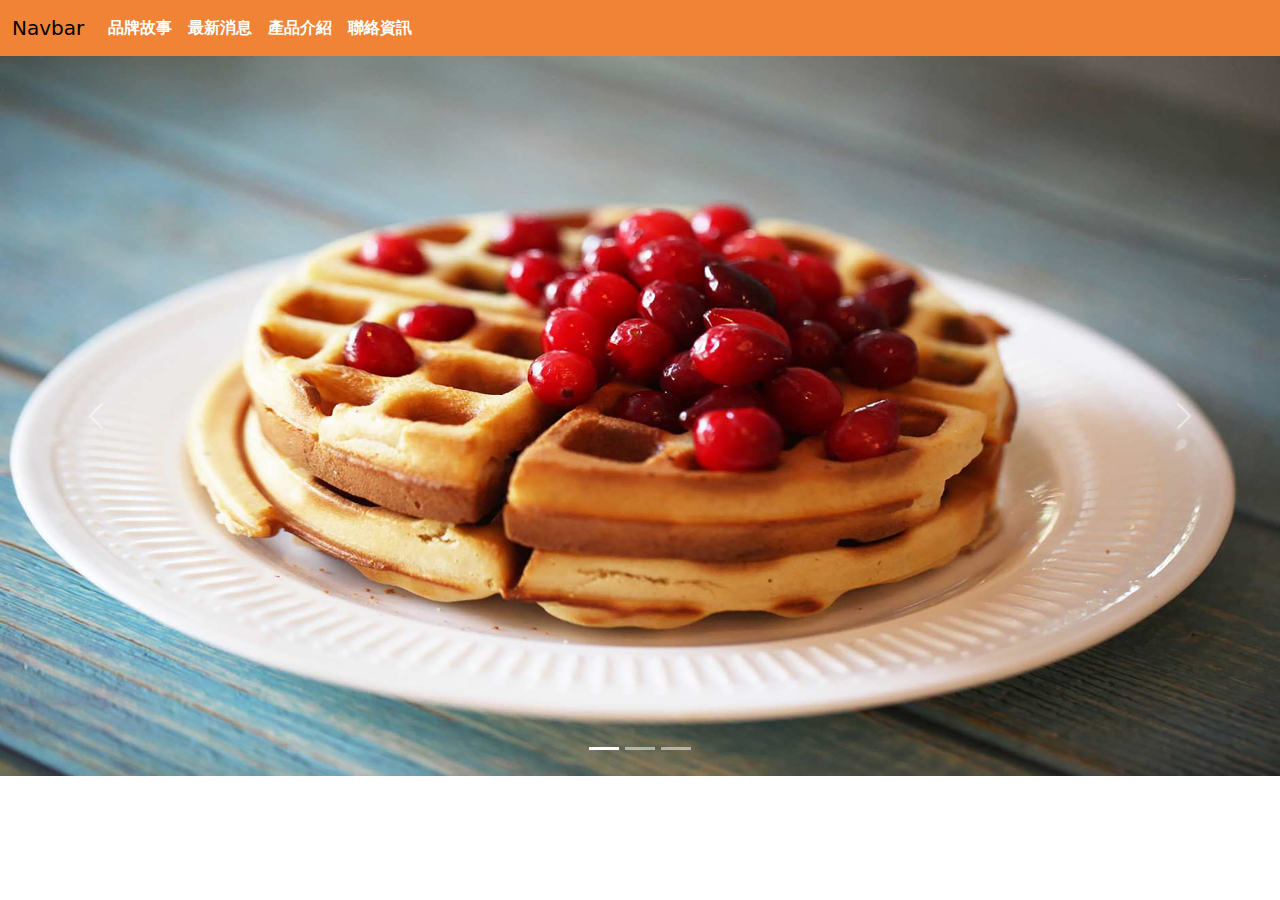
==== index.html @ 56c2cc4d "add jpg png html css" ====
<!DOCTYPE html>
<html lang="en">
  <head>
    <meta charset="UTF-8" />
    <meta name="viewport" content="width=device-width, initial-scale=1.0" />
    <title>Document</title>
    <link
      href="https://cdn.jsdelivr.net/npm/bootstrap@5.3.3/dist/css/bootstrap.min.css"
      rel="stylesheet"
      integrity="sha384-QWTKZyjpPEjISv5WaRU9OFeRpok6YctnYmDr5pNlyT2bRjXh0JMhjY6hW+ALEwIH"
      crossorigin="anonymous"
    />
    <script
      src="https://cdn.jsdelivr.net/npm/bootstrap@5.3.3/dist/js/bootstrap.bundle.min.js"
      integrity="sha384-YvpcrYf0tY3lHB60NNkmXc5s9fDVZLESaAA55NDzOxhy9GkcIdslK1eN7N6jIeHz"
      crossorigin="anonymous"
    ></script>
    <link href="./css/main.css" rel="stylesheet" />
  </head>
  <body>
    <nav class="navbar navbar-expand-lg bg-body-tertiary">
      <div class="container-fluid">
        <a class="navbar-brand" href="#">Navbar</a>
        <button
          class="navbar-toggler"
          type="button"
          data-bs-toggle="collapse"
          data-bs-target="#navbarNavAltMarkup"
          aria-controls="navbarNavAltMarkup"
          aria-expanded="false"
          aria-label="Toggle navigation"
        >
          <span class="navbar-toggler-icon"></span>
        </button>
        <div class="collapse navbar-collapse" id="navbarNavAltMarkup">
          <div class="navbar-nav">
            <a class="nav-link active" aria-current="page">品牌故事</a>
            <a class="nav-link active" aria-current="page">最新消息</a>
            <a class="nav-link active" aria-current="page">產品介紹</a>
            <a class="nav-link active" aria-current="page">聯絡資訊</a>
          </div>
        </div>
      </div>
    </nav>
    <div id="carouselExampleIndicators" class="carousel slide">
      <div class="carousel-indicators">
        <button
          type="button"
          data-bs-target="#carouselExampleIndicators"
          data-bs-slide-to="0"
          class="active"
          aria-current="true"
          aria-label="Slide 1"
        ></button>
        <button
          type="button"
          data-bs-target="#carouselExampleIndicators"
          data-bs-slide-to="1"
          aria-label="Slide 2"
        ></button>
        <button
          type="button"
          data-bs-target="#carouselExampleIndicators"
          data-bs-slide-to="2"
          aria-label="Slide 3"
        ></button>
      </div>
      <div class="carousel-inner">
        <div class="carousel-item active">
          <img src="./img/01.jpg" class="d-block w-100" alt="..." />
        </div>
        <div class="carousel-item">
          <img src="./img/02.jpg" class="d-block w-100" alt="..." />
        </div>
        <div class="carousel-item">
          <img src="./img/03.jpg" class="d-block w-100" alt="..." />
        </div>
      </div>
      <button
        class="carousel-control-prev"
        type="button"
        data-bs-target="#carouselExampleIndicators"
        data-bs-slide="prev"
      >
        <span class="carousel-control-prev-icon" aria-hidden="true"></span>
        <span class="visually-hidden">Previous</span>
      </button>
      <button
        class="carousel-control-next"
        type="button"
        data-bs-target="#carouselExampleIndicators"
        data-bs-slide="next"
      >
        <span class="carousel-control-next-icon" aria-hidden="true"></span>
        <span class="visually-hidden">Next</span>
      </button>
    </div>
  </body>
</html>
---- css/main.css ----
.bg-body-tertiary {
  background-color: #f08336 !important;
}
.nav-link {
  color: #ffffff !important;
  font-weight: bold !important;
}
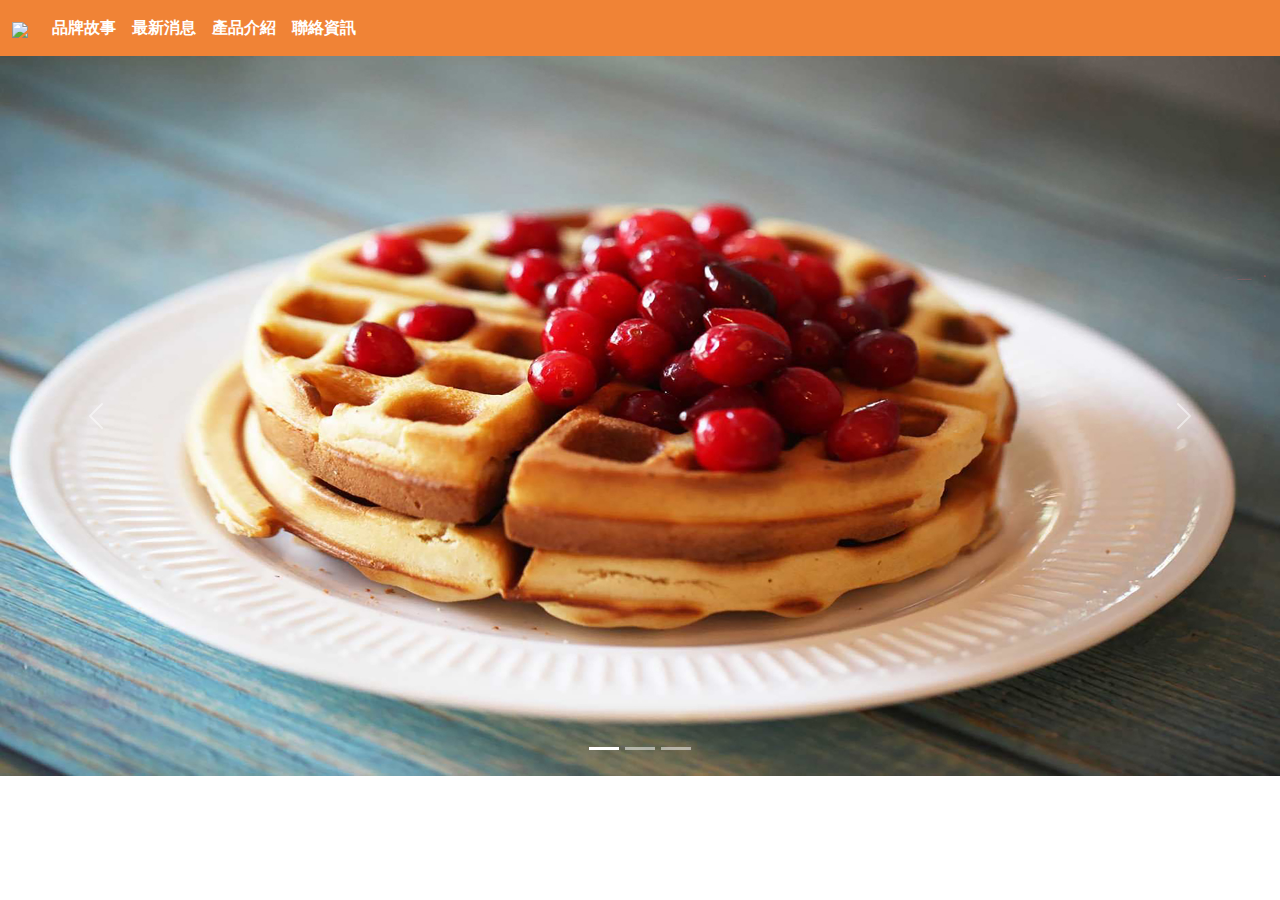
==== commit e8fe59ac: "update html" ====
--- a/index.html
+++ b/index.html
@@ -3,7 +3,7 @@
   <head>
     <meta charset="UTF-8" />
     <meta name="viewport" content="width=device-width, initial-scale=1.0" />
-    <title>Document</title>
+    <title>FuwaFuwa舒芙蕾</title>
     <link
       href="https://cdn.jsdelivr.net/npm/bootstrap@5.3.3/dist/css/bootstrap.min.css"
       rel="stylesheet"
@@ -20,7 +20,7 @@
   <body>
     <nav class="navbar navbar-expand-lg bg-body-tertiary">
       <div class="container-fluid">
-        <a class="navbar-brand" href="#">Navbar</a>
+        <a class="navbar-brand" href="#"><img src="./img/logo.png" /></a>
         <button
           class="navbar-toggler"
           type="button"
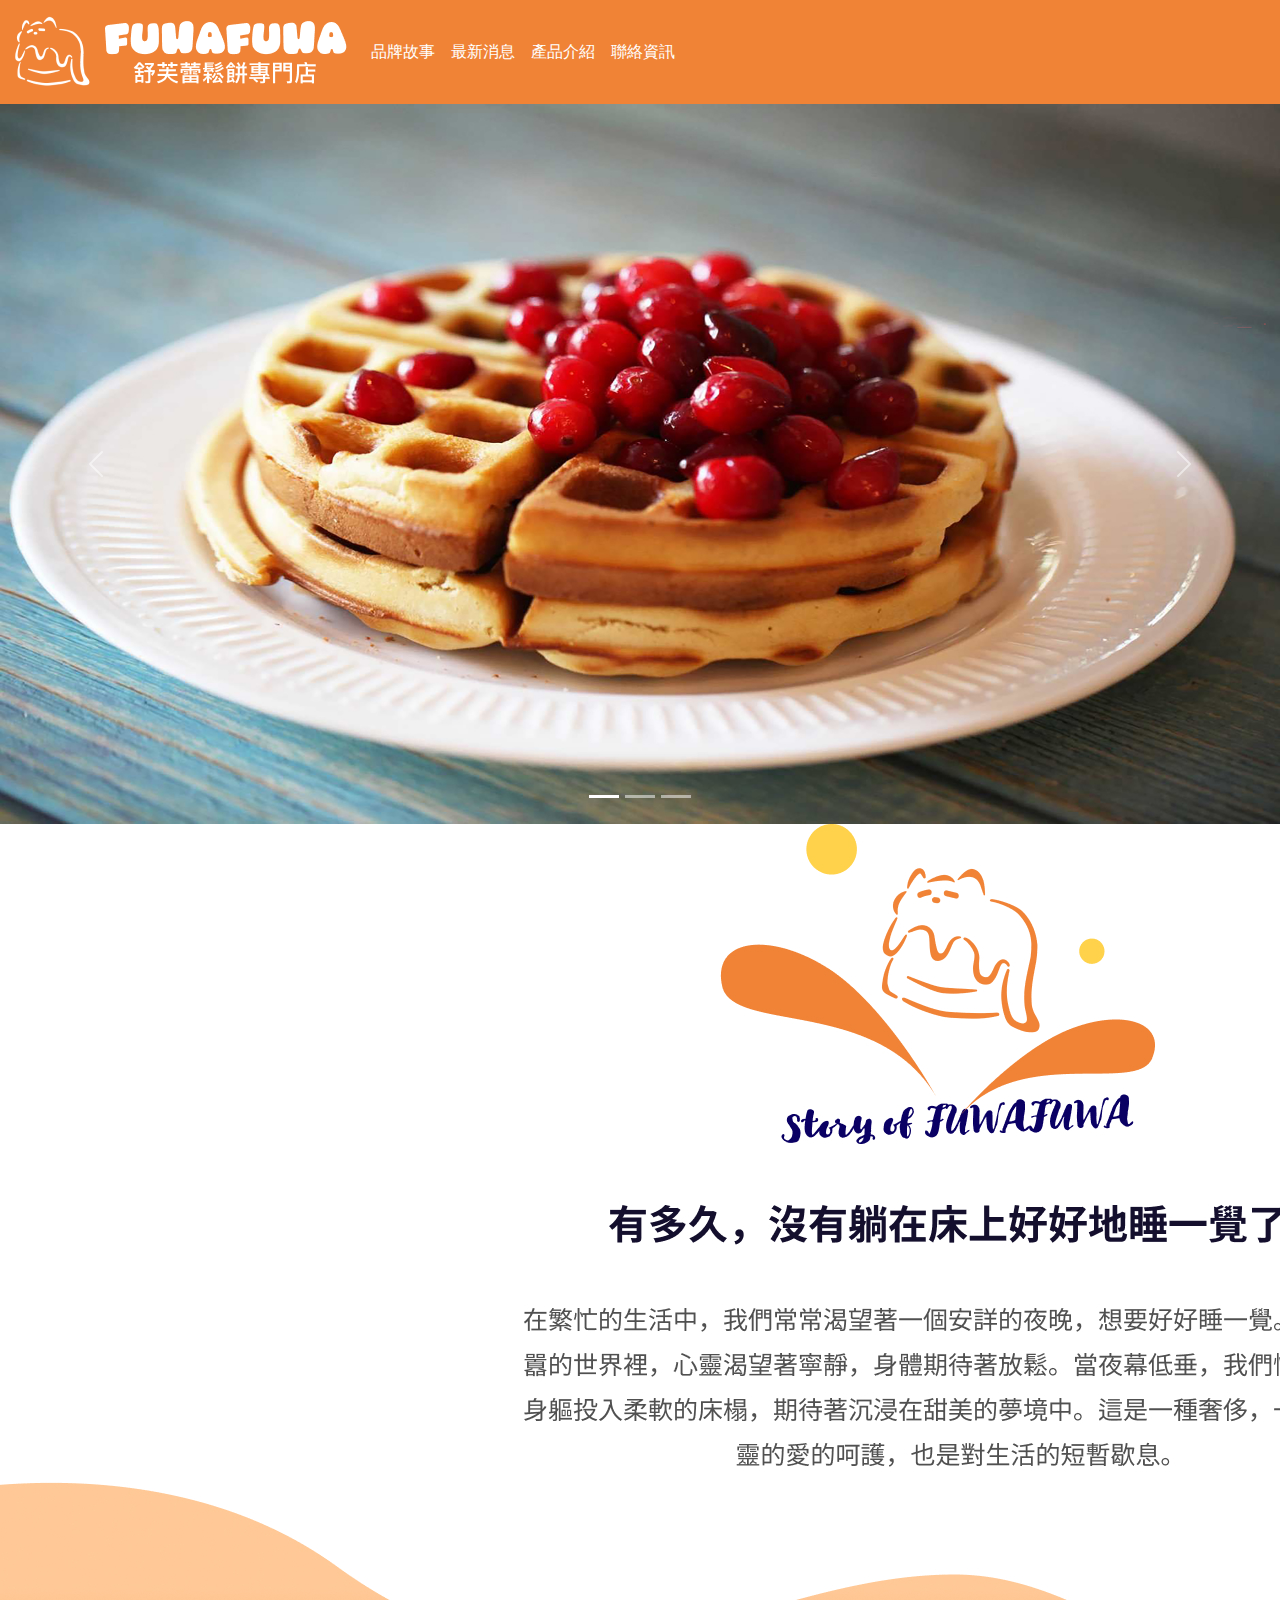
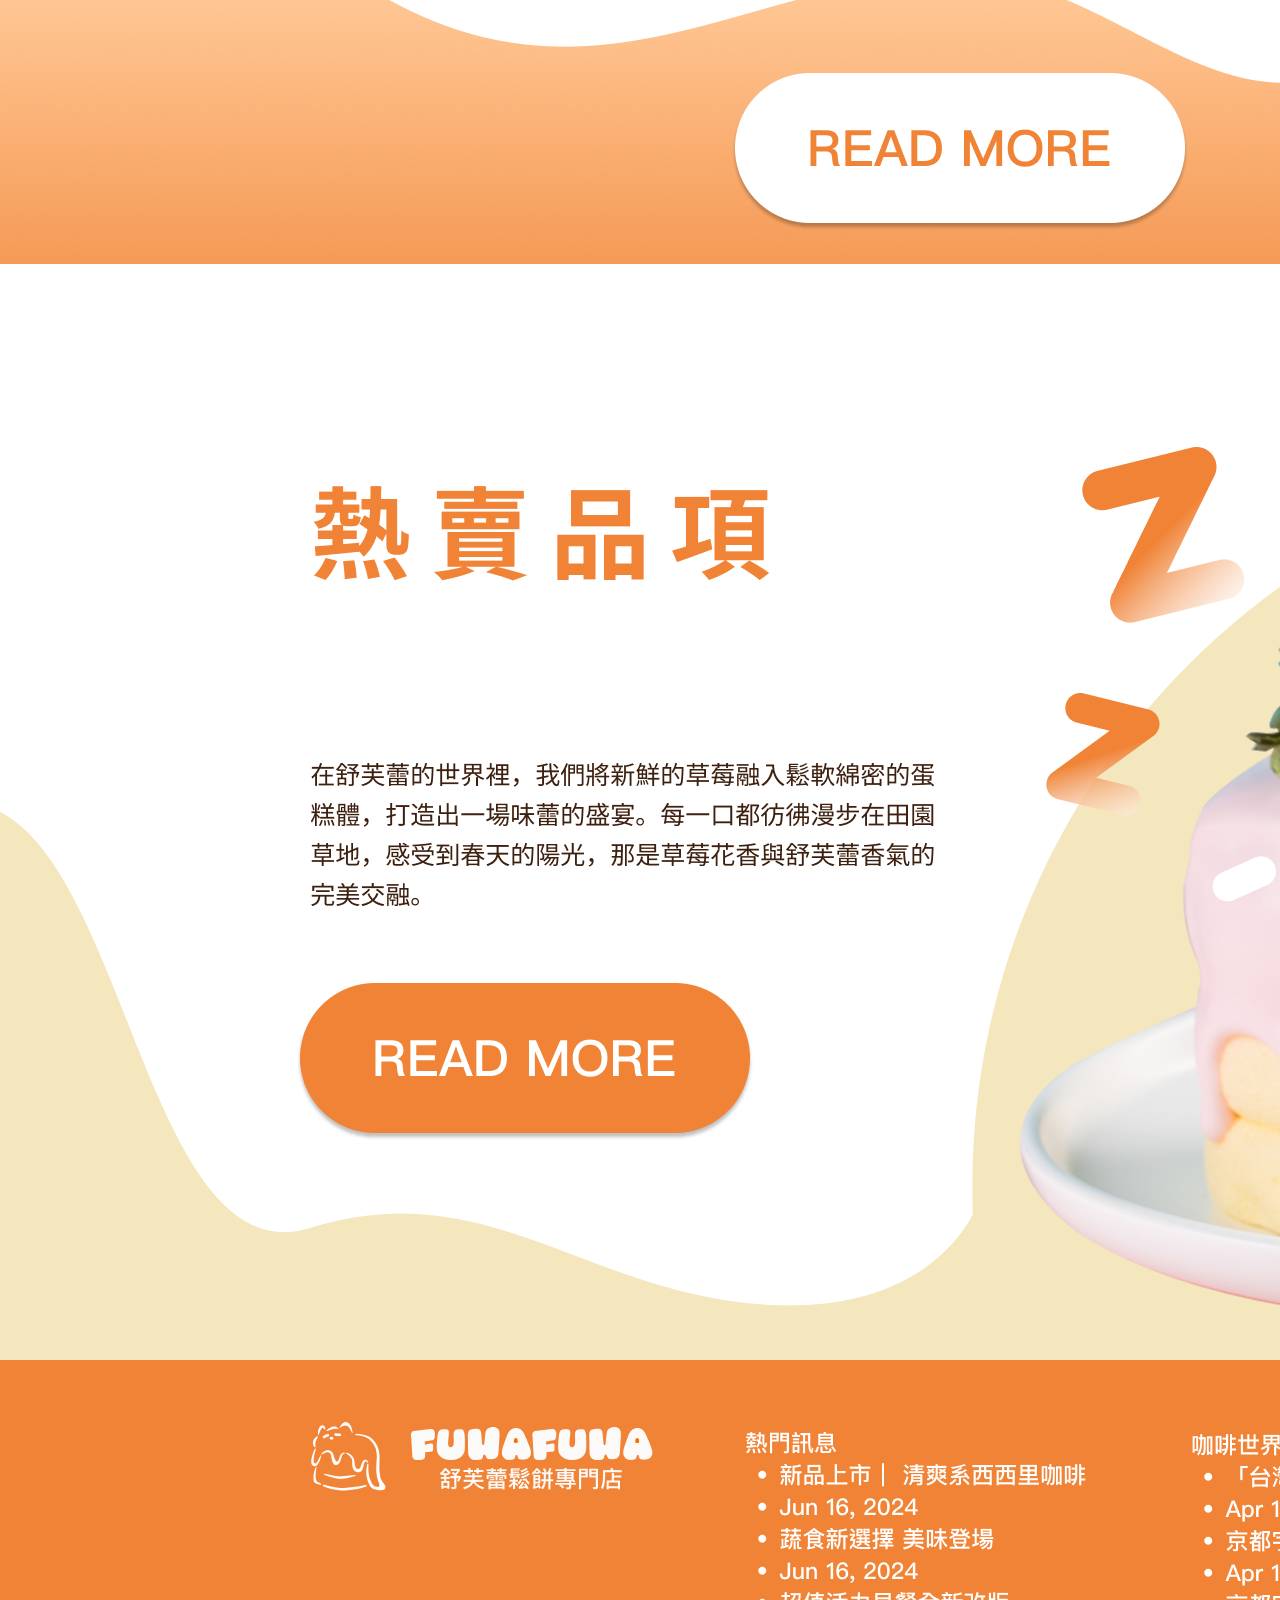
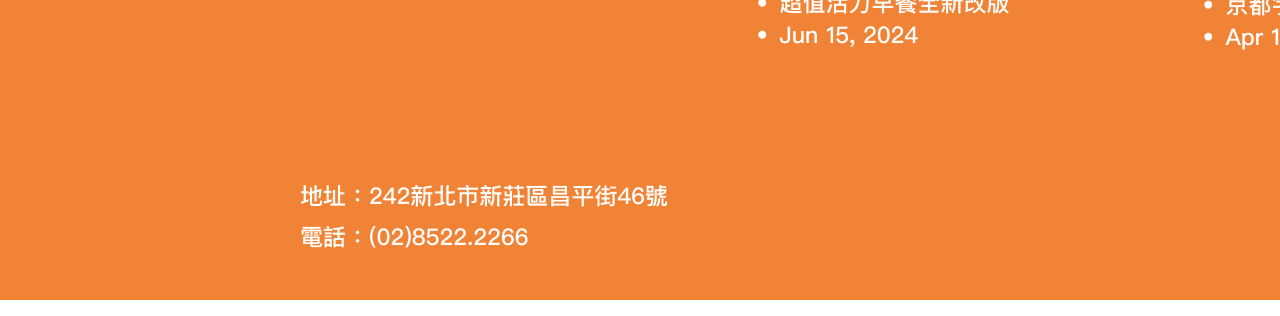
==== commit 51381fa9: "renew" ====
--- a/index.html
+++ b/index.html
@@ -95,5 +95,9 @@
         <span class="visually-hidden">Next</span>
       </button>
     </div>
+    <div id="story">
+      <p><img src="./img/Group 20.jpg" /></p>
+      <p><img src="./img/Group 22.png" /></p>
+    </div>
   </body>
 </html>
--- a/css/main.css
+++ b/css/main.css
@@ -3,5 +3,9 @@
 }
 .nav-link {
   color: #ffffff !important;
-  font-weight: bold !important;
+  font-weight: 300 !important;
 }
+.story {
+  height: fit-content;
+  width: fit-content;
+}
